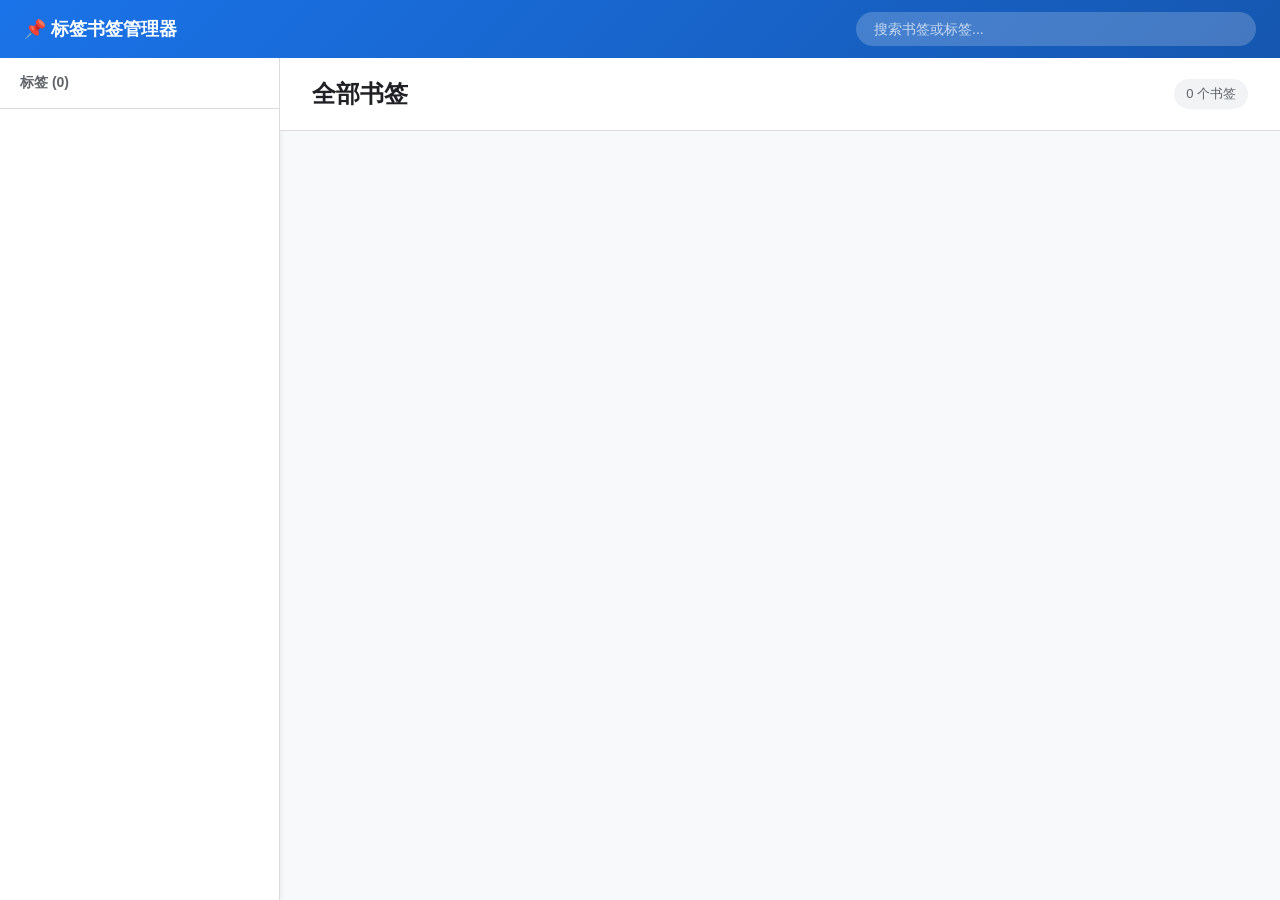
==== index.html @ b26a686d "Add tag removal UI, context menus, layout tweaks and style improvements" ====
<!DOCTYPE html>
<html lang="zh-CN">
<head>
  <meta charset="UTF-8">
  <meta name="viewport" content="width=device-width, initial-scale=1.0">
  <title>标签书签管理器</title>
  <link rel="stylesheet" href="style.css">
</head>
<body>
  <header>
    <div class="header-title">📌 标签书签管理器</div>
    <div class="search-container">
      <input type="text" id="search-input" placeholder="搜索书签或标签...">
    </div>
  </header>

  <div class="main-container">
    <aside class="sidebar">
      <div class="sidebar-title">标签 (<span id="tag-count">0</span>)</div>
      <ul id="tag-list" class="tag-list">
      </ul>
    </aside>

    <main class="content-area">
      <div class="content-header">
        <h2 id="content-title">全部书签</h2>
        <span id="result-count" class="result-count">0 个书签</span>
      </div>
      <div id="bookmark-list" class="bookmark-list">
      </div>
      <div class="pagination" id="pagination"></div>
      <div id="empty-state" class="empty-state" style="display:none;">
        <p>📚 暂无书签</p>
      </div>
    </main>
  </div>

  <!-- 编辑模态框 -->
  <div class="edit-modal" id="edit-modal">
    <div class="edit-modal-content">
      <h3 class="edit-modal-title">编辑书签名称</h3>
      <input type="text" class="edit-modal-input" id="edit-input" placeholder="输入新的书签名称">
      <div class="edit-modal-hint">💡 提示: 在书签名后加 #标签 可添加标签，例如：Google #搜索 #工具</div>
      <div class="edit-modal-actions">
        <button class="edit-modal-btn cancel" id="edit-cancel">取消</button>
        <button class="edit-modal-btn save" id="edit-save">保存</button>
      </div>
    </div>
  </div>

  <script src="main.js"></script>
  <!-- 标签输入建议列表 -->
  <datalist id="tag-suggestions"></datalist>
</body>
</html>
---- style.css ----
:root {
  --primary-color: #1a73e8;
  --bg-color: #f8f9fa;
  --sidebar-width: 280px;
  --border-color: #dadce0;
  --text-primary: #202124;
  --text-secondary: #5f6368;
  --hover-bg: #f1f3f4;
}

* {
  box-sizing: border-box;
}

body {
  margin: 0;
  font-family: -apple-system, BlinkMacSystemFont, "Segoe UI", "Roboto", "Oxygen", sans-serif;
  background-color: var(--bg-color);
  display: flex;
  flex-direction: column;
  height: 100vh;
  color: var(--text-primary);
}

/* 顶部工具栏 */
header {
  background: linear-gradient(135deg, var(--primary-color), #1557b0);
  color: white;
  padding: 12px 24px;
  display: flex;
  align-items: center;
  justify-content: space-between;
  box-shadow: 0 2px 8px rgba(0,0,0,0.15);
  min-height: 56px;
}

.header-title {
  font-size: 18px;
  font-weight: 600;
  white-space: nowrap;
  margin-right: 24px;
}

.search-container {
  background: rgba(255, 255, 255, 0.2);
  border-radius: 24px;
  padding: 8px 16px;
  display: flex;
  align-items: center;
  flex: 1;
  max-width: 400px;
  transition: background 0.2s;
}

.search-container:focus-within {
  background: rgba(255, 255, 255, 0.3);
}

.search-container input {
  background: transparent;
  border: none;
  color: white;
  width: 100%;
  outline: none;
  font-size: 14px;
}

.search-container input::placeholder {
  color: rgba(255, 255, 255, 0.7);
}

/* 主体内容区 */
.main-container {
  display: flex;
  flex: 1;
  overflow: hidden;
}

/* 左侧标签栏 */
.sidebar {
  width: var(--sidebar-width);
  background: white;
  border-right: 1px solid var(--border-color);
  display: flex;
  flex-direction: column;
  box-shadow: 2px 0 4px rgba(0,0,0,0.05);
}

.sidebar-title {
  padding: 16px 20px;
  font-weight: 600;
  font-size: 14px;
  color: var(--text-secondary);
  border-bottom: 1px solid var(--border-color);
  flex-shrink: 0;
}

.tag-list {
  list-style: none;
  margin: 0;
  padding: 8px 0;
  overflow-y: auto;
  flex: 1;
}

.tag-item {
  padding: 10px 16px;
  cursor: pointer;
  display: flex;
  align-items: center;
  justify-content: space-between;
  transition: all 0.2s;
  color: var(--text-primary);
  font-size: 13px;
  /* add vertical spacing so selected items don't blur together */
  margin: 4px 8px;
  border-radius: 8px;
  user-select: none;
}

.tag-item:hover {
  background-color: var(--hover-bg);
}

.tag-item.active {
  background-color: #c5e1f8;
  color: var(--primary-color);
  font-weight: 600;
  /* ensure active items still have the same margin spacing */
  margin-bottom: 4px;
}

.tag-item span:first-child {
  flex: 1;
  overflow: hidden;
  text-overflow: ellipsis;
  white-space: nowrap;
}

.tag-item small {
  margin-left: 8px;
  color: var(--text-secondary);
  font-size: 12px;
  flex-shrink: 0;
}

/* 右侧内容区 */
.content-area {
  flex: 1;
  display: flex;
  flex-direction: column;
  overflow: hidden;
}

.content-header {
  padding: 20px 32px;
  border-bottom: 1px solid var(--border-color);
  display: flex;
  align-items: center;
  justify-content: space-between;
  flex-shrink: 0;
  background: white;
}

.content-header h2 {
  margin: 0;
  font-size: 24px;
  font-weight: 600;
  color: var(--text-primary);
}

.result-count {
  font-size: 13px;
  color: var(--text-secondary);
  padding: 6px 12px;
  background: var(--hover-bg);
  border-radius: 16px;
}

.bookmark-list {
  flex: 1;
  overflow-y: auto;
  padding: 16px 32px;
  /* 使用瀑布流布局 */
  column-count: 3;
  column-gap: 16px;
  /* fallback to grid on older browsers */
  display: grid;
  grid-template-columns: repeat(auto-fill, minmax(280px, 1fr));
  gap: 16px;
  align-content: start;
}

.bm-card {
  background: white;
  border: 1px solid var(--border-color);
  border-radius: 8px;
  padding: 12px;
  transition: all 0.2s;
  display: flex;
  flex-direction: column;
  overflow: visible;
  /* remove fixed min-height so card height grows with content */
  min-height: auto;
  justify-content: flex-start;
  position: relative;
  /* allow card to break across columns nicely */
  break-inside: avoid;
}

.bm-card:hover {
  box-shadow: 0 4px 12px rgba(0,0,0,0.1);
  border-color: var(--primary-color);
}

.bm-title {
  text-decoration: none;
  color: var(--primary-color);
  font-size: 13px;
  font-weight: 500;
  margin-bottom: 4px;
  /* allow title to occupy as many lines as needed rather than clamping */
  display: block;
  overflow-wrap: break-word;
  line-height: 1.4;
  word-break: break-word;
}

.bm-title:hover {
  text-decoration: underline;
}

.bm-tags {
  margin-top: 10px;
  display: flex;
  flex-wrap: wrap;
  gap: 6px;
  min-height: 24px;
}

.tag-pill {
  font-size: 11px;
  background: #e8f0fe;
  color: var(--primary-color);
  padding: 4px 9px;
  border-radius: 12px;
  cursor: pointer;
  transition: all 0.2s;
  white-space: nowrap;
  flex-shrink: 0;
}

.tag-pill:hover {
  background: #c5e1f8;
  font-weight: 500;
}

/* when tag pill contains a remove button */
/* keep pill width unchanged by not adding extra padding */
.tag-pill {
  position: relative;
}

/* red close icon in top-right corner */
.tag-pill .tag-remove {
  position: absolute;
  /* move slightly outside pill boundaries */
  right: -4px;
  top: -4px;
  width: 16px;
  height: 16px;
  background: #d33b27;
  border-radius: 50%;
  color: white;
  font-size: 12px;
  line-height: 16px; /* center vertically */
  display: flex;
  align-items: center;
  justify-content: center;
  cursor: pointer;
  display: none;
}

.tag-pill:hover .tag-remove {
  display: inline;
}

.bm-url {
  font-size: 11px;
  color: var(--text-secondary);
  overflow: hidden;
  text-overflow: ellipsis;
  white-space: nowrap;
  padding-top: 10px;
  border-top: 1px solid #f0f0f0;
  margin-top: auto;
  border-top: 1px solid #f0f0f0;
}

/* hide url by default to make cards more compact; revealed via context menu */
.bm-url {
  display: none;
}

/* card context menu styling (reuse tag menu styles) */
.card-context-menu {
  position: fixed;
  background: white;
  border: 1px solid var(--border-color);
  border-radius: 4px;
  box-shadow: 0 2px 8px rgba(0,0,0,0.15);
  z-index: 2000;
  min-width: 160px;
  padding: 4px 0;
}

.card-context-menu-item {
  padding: 8px 16px;
  cursor: default;
  font-size: 13px;
  color: var(--text-primary);
  user-select: none;
}

/* 标签输入框 */
.tag-input {
  display: none;
  border: 1px solid var(--border-color);
  border-radius: 6px;
  padding: 4px 8px;
  font-size: 12px;
  margin-left: 4px;
  max-width: 120px;
}

/* show the tag input when hovering over the card *or when it has focus
   this prevents the input disappearing as soon as the mouse moves off the
   card while interacting with the datalist suggestions */
/* keep input visible when hovering the card or when the card/input has focus
   this covers cases where the user clicks on a suggestion and focus
   briefly moves (datalist interactions can blur the input) */
.bm-card:hover .tag-input,
.bm-card:focus-within .tag-input,
.tag-input:focus {
  display: inline-block;
}

/* 编辑模态框 */
.edit-modal {
  display: none;
  position: fixed;
  top: 0;
  left: 0;
  right: 0;
  bottom: 0;
  background: rgba(0, 0, 0, 0.5);
  z-index: 1000;
  align-items: center;
  justify-content: center;
}

.edit-modal.active {
  display: flex;
}

.edit-modal-content {
  background: white;
  border-radius: 12px;
  padding: 24px;
  box-shadow: 0 10px 40px rgba(0, 0, 0, 0.2);
  width: 90%;
  max-width: 500px;
  animation: slideUp 0.3s ease;
}

@keyframes slideUp {
  from {
    transform: translateY(20px);
    opacity: 0;
  }
  to {
    transform: translateY(0);
    opacity: 1;
  }
}

.edit-modal-title {
  font-size: 18px;
  font-weight: 600;
  margin-bottom: 16px;
  color: var(--text-primary);
}

.edit-modal-input {
  width: 100%;
  padding: 12px;
  border: 1px solid var(--border-color);
  border-radius: 8px;
  font-size: 14px;
  margin-bottom: 16px;
  font-family: inherit;
  box-sizing: border-box;
}

.edit-modal-input:focus {
  outline: none;
  border-color: var(--primary-color);
  box-shadow: 0 0 0 3px rgba(26, 115, 232, 0.1);
}

.edit-modal-hint {
  font-size: 12px;
  color: var(--text-secondary);
  margin-bottom: 16px;
  padding: 8px;
  background: #f5f5f5;
  border-radius: 4px;
}

.edit-modal-actions {
  display: flex;
  gap: 12px;
  justify-content: flex-end;
}

.edit-modal-btn {
  padding: 8px 16px;
  border: none;
  border-radius: 6px;
  font-size: 13px;
  font-weight: 500;
  cursor: pointer;
  transition: all 0.2s;
}

.edit-modal-btn.cancel {
  background: #f1f3f4;
  color: var(--text-primary);
}

.edit-modal-btn.cancel:hover {
  background: #e8eaed;
}

.edit-modal-btn.save {
  background: var(--primary-color);
  color: white;
}

.edit-modal-btn.save:hover {
  background: #1557b0;
}

/* 编辑按钮 */
.bm-edit-btn {
  position: absolute;
  top: 8px;
  right: 8px;
  width: 32px;
  height: 32px;
  border: none;
  background: transparent;
  color: var(--text-secondary);
  cursor: pointer;
  border-radius: 6px;
  display: flex;
  align-items: center;
  justify-content: center;
  transition: all 0.2s;
  font-size: 16px;
  opacity: 0;
}

.bm-card:hover .bm-edit-btn {
  opacity: 1;
  background: #f1f3f4;
}

.bm-edit-btn:hover {
  background: #e8eaed;
  color: var(--primary-color);
}

/* 分页控件 */
.pagination {
  padding: 20px 32px;
  text-align: center;
  flex-shrink: 0;
  display: flex;
  align-items: center;
  justify-content: center;
  gap: 8px;
}

.pagination button {
  padding: 8px 12px;
  border: 1px solid var(--border-color);
  background: white;
  cursor: pointer;
  border-radius: 4px;
  font-size: 13px;
  color: var(--text-primary);
  transition: all 0.2s;
  min-width: 36px;
}

.pagination button:hover {
  border-color: var(--primary-color);
  color: var(--primary-color);
}

.pagination button.active {
  background: var(--primary-color);
  color: white;
  border-color: var(--primary-color);
  font-weight: 600;
}

/* 空状态 */
.empty-state {
  display: flex;
  align-items: center;
  justify-content: center;
  height: 100%;
  flex-direction: column;
  color: var(--text-secondary);
}

.empty-state p {
  font-size: 18px;
  margin: 0;
}

/* 标签右键菜单 */
.tag-context-menu {
  position: fixed;
  background: white;
  border: 1px solid var(--border-color);
  border-radius: 4px;
  box-shadow: 0 2px 8px rgba(0,0,0,0.15);
  z-index: 2000;
  min-width: 120px;
  padding: 4px 0;
}

.tag-context-menu-item {
  padding: 8px 16px;
  cursor: pointer;
  font-size: 13px;
  color: var(--text-primary);
  transition: background-color 0.1s;
  user-select: none;
}

.tag-context-menu-item:hover {
  background-color: var(--hover-bg);
}

.tag-context-menu-item.danger {
  color: #d33b27;
}

.tag-context-menu-item.danger:hover {
  background-color: #ffebee;
}
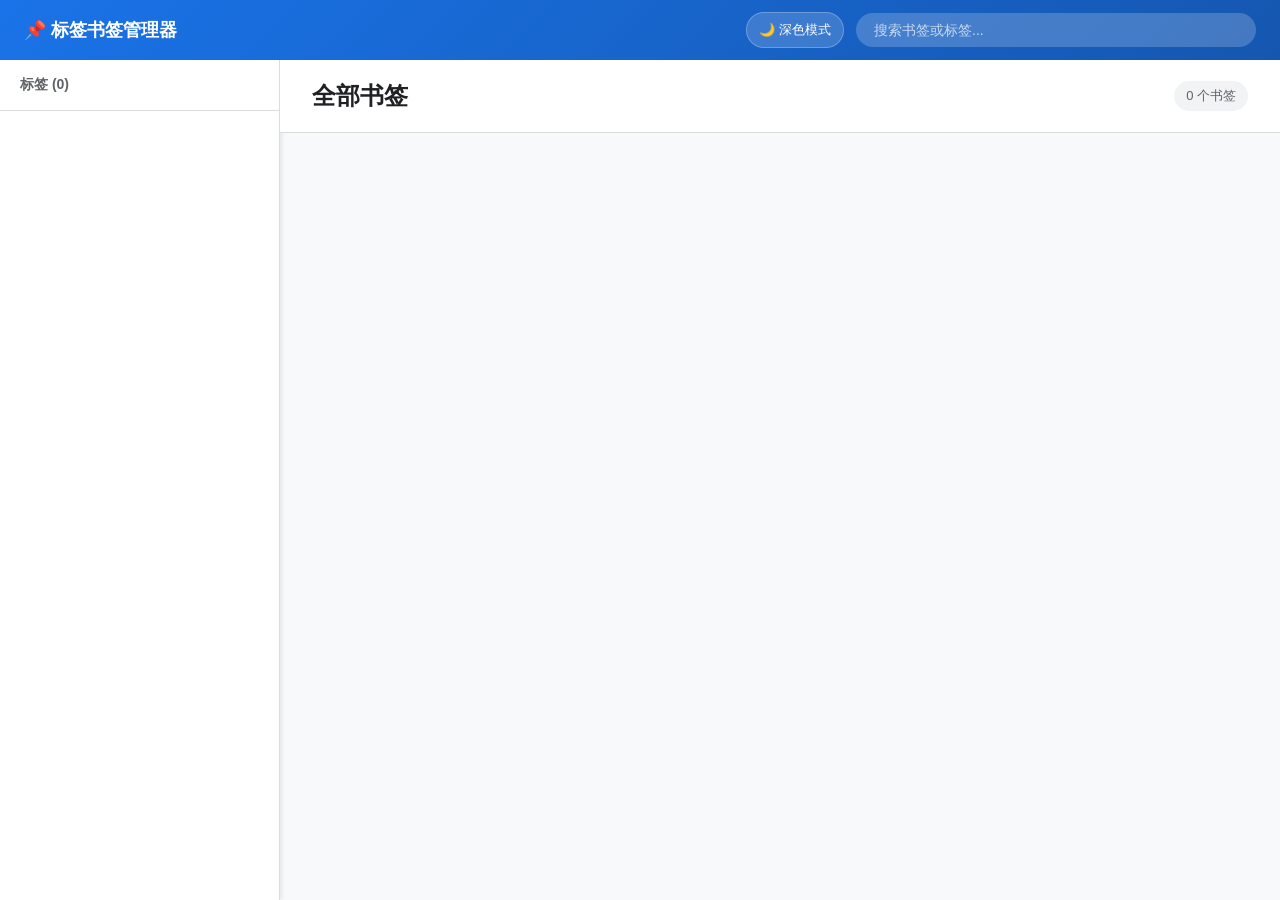
==== commit c4f71e9b: "新增深色模式" ====
--- a/index.html
+++ b/index.html
@@ -9,8 +9,11 @@
 <body>
   <header>
     <div class="header-title">📌 标签书签管理器</div>
-    <div class="search-container">
-      <input type="text" id="search-input" placeholder="搜索书签或标签...">
+    <div class="header-actions">
+      <button id="theme-toggle" class="theme-toggle" type="button" aria-label="切换深色模式">🌙 深色模式</button>
+      <div class="search-container">
+        <input type="text" id="search-input" placeholder="搜索书签或标签...">
+      </div>
     </div>
   </header>
 
--- a/style.css
+++ b/style.css
@@ -6,6 +6,41 @@
   --text-primary: #202124;
   --text-secondary: #5f6368;
   --hover-bg: #f1f3f4;
+  --surface-color: #ffffff;
+  --surface-elevated: #ffffff;
+  --header-gradient-start: #1a73e8;
+  --header-gradient-end: #1557b0;
+  --shadow-color: rgba(0, 0, 0, 0.08);
+  --input-bg: #ffffff;
+  --input-border: #dadce0;
+  --tag-pill-bg: #e8f0fe;
+  --tag-pill-color: #1a73e8;
+  --tag-pill-hover-bg: #c5e1f8;
+  --modal-bg: #ffffff;
+  --menu-bg: #ffffff;
+  --overlay-bg: rgba(0, 0, 0, 0.5);
+}
+
+body[data-theme="dark"] {
+  --primary-color: #60a5fa;
+  --bg-color: #0f172a;
+  --border-color: #334155;
+  --text-primary: #f8fafc;
+  --text-secondary: #cbd5e1;
+  --hover-bg: #334155;
+  --surface-color: #111827;
+  --surface-elevated: #1f2937;
+  --header-gradient-start: #2563eb;
+  --header-gradient-end: #1d4ed8;
+  --shadow-color: rgba(0, 0, 0, 0.35);
+  --input-bg: #0f172a;
+  --input-border: #475569;
+  --tag-pill-bg: #1d4ed8;
+  --tag-pill-color: #dbeafe;
+  --tag-pill-hover-bg: #2563eb;
+  --modal-bg: #111827;
+  --menu-bg: #111827;
+  --overlay-bg: rgba(0, 0, 0, 0.72);
 }
 
 * {
@@ -24,14 +59,44 @@
 
 /* 顶部工具栏 */
 header {
-  background: linear-gradient(135deg, var(--primary-color), #1557b0);
+  background: linear-gradient(135deg, var(--header-gradient-start), var(--header-gradient-end));
   color: white;
   padding: 12px 24px;
   display: flex;
   align-items: center;
   justify-content: space-between;
-  box-shadow: 0 2px 8px rgba(0,0,0,0.15);
+  box-shadow: 0 2px 8px var(--shadow-color);
   min-height: 56px;
+}
+
+.header-actions {
+  display: flex;
+  align-items: center;
+  gap: 12px;
+  flex: 1;
+  justify-content: flex-end;
+}
+
+.theme-toggle {
+  border: 1px solid rgba(255, 255, 255, 0.25);
+  background: rgba(255, 255, 255, 0.16);
+  color: white;
+  border-radius: 999px;
+  padding: 8px 12px;
+  cursor: pointer;
+  font-size: 13px;
+  transition: all 0.2s;
+  white-space: nowrap;
+}
+
+.theme-toggle:hover {
+  background: rgba(255, 255, 255, 0.24);
+}
+
+body[data-theme="dark"] .theme-toggle {
+  border-color: var(--border-color);
+  background: var(--surface-elevated);
+  color: var(--text-primary);
 }
 
 .header-title {
@@ -79,11 +144,11 @@
 /* 左侧标签栏 */
 .sidebar {
   width: var(--sidebar-width);
-  background: white;
+  background: var(--surface-color);
   border-right: 1px solid var(--border-color);
   display: flex;
   flex-direction: column;
-  box-shadow: 2px 0 4px rgba(0,0,0,0.05);
+  box-shadow: 2px 0 4px var(--shadow-color);
 }
 
 .sidebar-title {
@@ -159,7 +224,7 @@
   align-items: center;
   justify-content: space-between;
   flex-shrink: 0;
-  background: white;
+  background: var(--surface-color);
 }
 
 .content-header h2 {
@@ -192,7 +257,7 @@
 }
 
 .bm-card {
-  background: white;
+  background: var(--surface-color);
   border: 1px solid var(--border-color);
   border-radius: 8px;
   padding: 12px;
@@ -209,7 +274,7 @@
 }
 
 .bm-card:hover {
-  box-shadow: 0 4px 12px rgba(0,0,0,0.1);
+  box-shadow: 0 4px 12px var(--shadow-color);
   border-color: var(--primary-color);
 }
 
@@ -240,8 +305,8 @@
 
 .tag-pill {
   font-size: 11px;
-  background: #e8f0fe;
-  color: var(--primary-color);
+  background: var(--tag-pill-bg);
+  color: var(--tag-pill-color);
   padding: 4px 9px;
   border-radius: 12px;
   cursor: pointer;
@@ -251,7 +316,7 @@
 }
 
 .tag-pill:hover {
-  background: #c5e1f8;
+  background: var(--tag-pill-hover-bg);
   font-weight: 500;
 }
 
@@ -292,9 +357,8 @@
   text-overflow: ellipsis;
   white-space: nowrap;
   padding-top: 10px;
-  border-top: 1px solid #f0f0f0;
+  border-top: 1px solid var(--border-color);
   margin-top: auto;
-  border-top: 1px solid #f0f0f0;
 }
 
 /* hide url by default to make cards more compact; revealed via context menu */
@@ -305,10 +369,10 @@
 /* card context menu styling (reuse tag menu styles) */
 .card-context-menu {
   position: fixed;
-  background: white;
+  background: var(--menu-bg);
   border: 1px solid var(--border-color);
   border-radius: 4px;
-  box-shadow: 0 2px 8px rgba(0,0,0,0.15);
+  box-shadow: 0 2px 8px var(--shadow-color);
   z-index: 2000;
   min-width: 160px;
   padding: 4px 0;
@@ -325,7 +389,9 @@
 /* 标签输入框 */
 .tag-input {
   display: none;
-  border: 1px solid var(--border-color);
+  border: 1px solid var(--input-border);
+  background: var(--input-bg);
+  color: var(--text-primary);
   border-radius: 6px;
   padding: 4px 8px;
   font-size: 12px;
@@ -353,7 +419,7 @@
   left: 0;
   right: 0;
   bottom: 0;
-  background: rgba(0, 0, 0, 0.5);
+  background: var(--overlay-bg);
   z-index: 1000;
   align-items: center;
   justify-content: center;
@@ -364,10 +430,10 @@
 }
 
 .edit-modal-content {
-  background: white;
+  background: var(--modal-bg);
   border-radius: 12px;
   padding: 24px;
-  box-shadow: 0 10px 40px rgba(0, 0, 0, 0.2);
+  box-shadow: 0 10px 40px var(--shadow-color);
   width: 90%;
   max-width: 500px;
   animation: slideUp 0.3s ease;
@@ -413,7 +479,7 @@
   color: var(--text-secondary);
   margin-bottom: 16px;
   padding: 8px;
-  background: #f5f5f5;
+  background: var(--hover-bg);
   border-radius: 4px;
 }
 
@@ -434,12 +500,12 @@
 }
 
 .edit-modal-btn.cancel {
-  background: #f1f3f4;
+  background: var(--hover-bg);
   color: var(--text-primary);
 }
 
 .edit-modal-btn.cancel:hover {
-  background: #e8eaed;
+  background: var(--border-color);
 }
 
 .edit-modal-btn.save {
@@ -473,11 +539,11 @@
 
 .bm-card:hover .bm-edit-btn {
   opacity: 1;
-  background: #f1f3f4;
+  background: var(--hover-bg);
 }
 
 .bm-edit-btn:hover {
-  background: #e8eaed;
+  background: var(--border-color);
   color: var(--primary-color);
 }
 
@@ -495,7 +561,7 @@
 .pagination button {
   padding: 8px 12px;
   border: 1px solid var(--border-color);
-  background: white;
+  background: var(--surface-color);
   cursor: pointer;
   border-radius: 4px;
   font-size: 13px;
@@ -534,10 +600,10 @@
 /* 标签右键菜单 */
 .tag-context-menu {
   position: fixed;
-  background: white;
+  background: var(--menu-bg);
   border: 1px solid var(--border-color);
   border-radius: 4px;
-  box-shadow: 0 2px 8px rgba(0,0,0,0.15);
+  box-shadow: 0 2px 8px var(--shadow-color);
   z-index: 2000;
   min-width: 120px;
   padding: 4px 0;
